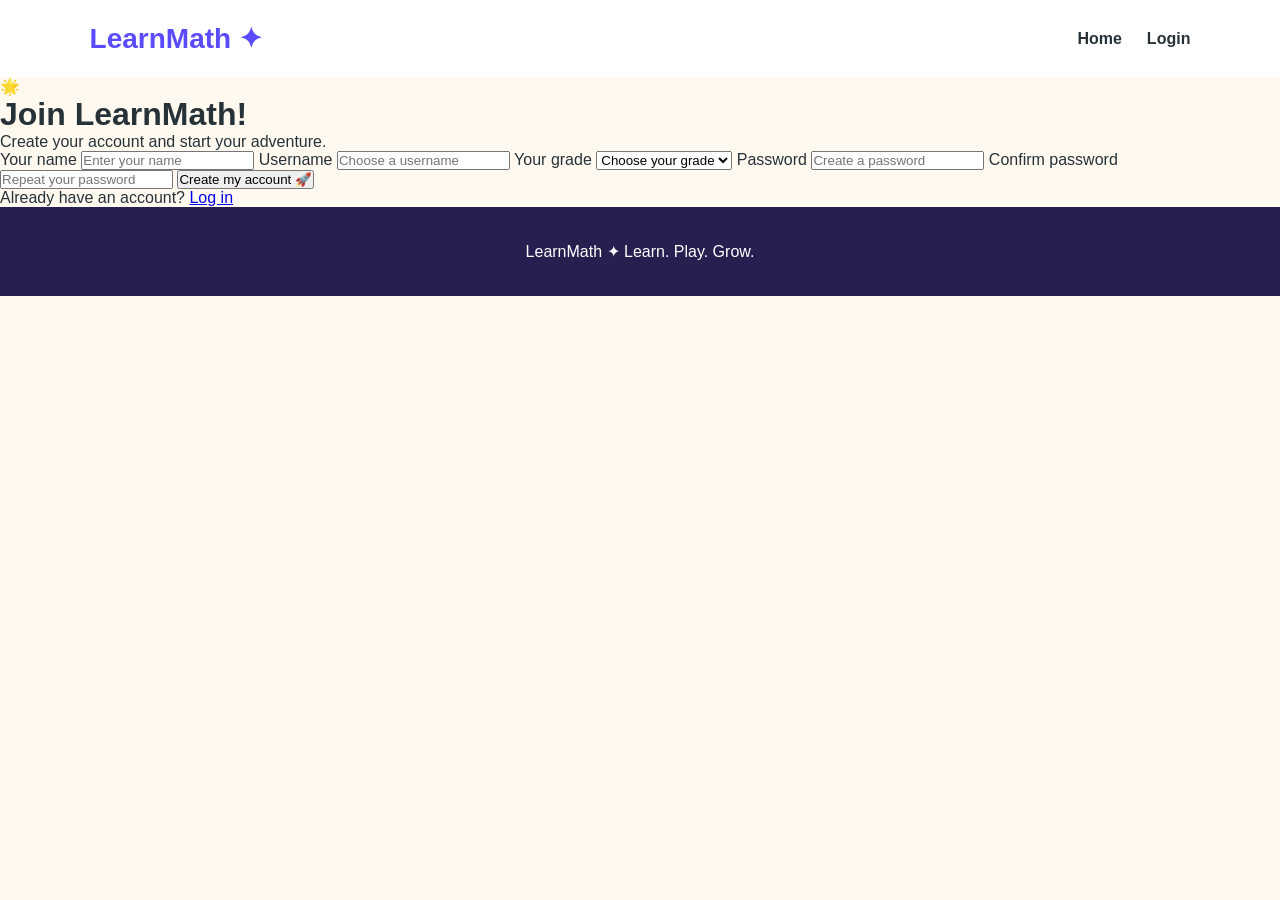
==== register.html @ 473c1a77 "Add register.html for account creation" ====
<!DOCTYPE html>
<html lang="en">
<head>
    <meta charset="UTF-8">
    <meta name="viewport" content="width=device-width, initial-scale=1.0">

    <title>Create Account — LearnMath</title>

    <link rel="stylesheet" href="style.css">
</head>

<body>

<header class="navbar">

    <div class="logo">
        LearnMath ✦
    </div>

    <div class="nav-links">
        <a href="index.html">Home</a>
        <a href="login.html">Login</a>
    </div>

</header>


<main class="login-page">

    <div class="login-card">

        <div class="login-icon">
            🌟
        </div>

        <h1>Join LearnMath!</h1>

        <p>Create your account and start your adventure.</p>


        <form>

            <label for="name">
                Your name
            </label>

            <input
                type="text"
                id="name"
                placeholder="Enter your name"
                required
            >


            <label for="username">
                Username
            </label>

            <input
                type="text"
                id="username"
                placeholder="Choose a username"
                required
            >


            <label for="grade">
                Your grade
            </label>

            <select id="grade" required>

                <option value="">
                    Choose your grade
                </option>

                <option value="1">
                    Grade 1
                </option>

                <option value="2">
                    Grade 2
                </option>

                <option value="3">
                    Grade 3
                </option>

                <option value="4">
                    Grade 4
                </option>

                <option value="5">
                    Grade 5
                </option>

                <option value="6">
                    Grade 6
                </option>

                <option value="7">
                    Grade 7
                </option>

                <option value="8">
                    Grade 8
                </option>

                <option value="9">
                    Grade 9
                </option>

                <option value="10">
                    Grade 10
                </option>

                <option value="11">
                    Grade 11
                </option>

                <option value="12">
                    Grade 12
                </option>

            </select>


            <label for="password">
                Password
            </label>

            <input
                type="password"
                id="password"
                placeholder="Create a password"
                required
            >


            <label for="confirm-password">
                Confirm password
            </label>

            <input
                type="password"
                id="confirm-password"
                placeholder="Repeat your password"
                required
            >


            <button type="submit">
                Create my account 🚀
            </button>

        </form>


        <p class="register-text">

            Already have an account?

            <a href="login.html">
                Log in
            </a>

        </p>

    </div>

</main>


<footer>
    LearnMath ✦ Learn. Play. Grow.
</footer>


</body>
</html>
---- style.css ----
* {
    margin: 0;
    padding: 0;
    box-sizing: border-box;
}

body {
    font-family: Arial, sans-serif;
    background: #fff9f0;
    color: #263238;
    overflow-x: hidden;
}

/* ===== NAVBAR ===== */

.navbar {
    display: flex;
    justify-content: space-between;
    align-items: center;
    padding: 22px 7%;
    background: white;
}

.logo {
    font-size: 28px;
    font-weight: 800;
    color: #5b4bff;
}

.nav-links {
    display: flex;
    gap: 25px;
    align-items: center;
}

.nav-links a {
    text-decoration: none;
    color: #263238;
    font-weight: 600;
}

.nav-button {
    background: #5b4bff;
    color: white !important;
    padding: 12px 22px;
    border-radius: 25px;
}

/* ===== HERO ===== */

.hero {
    min-height: 650px;
    padding: 70px 7%;
    display: flex;
    align-items: center;
    justify-content: space-between;
    gap: 50px;
}

.hero-text {
    max-width: 600px;
}

.hero-text h1 {
    font-size: clamp(45px, 6vw, 80px);
    line-height: 0.95;
    margin-bottom: 25px;
    color: #25204f;
}

.hero-text p {
    font-size: 20px;
    line-height: 1.6;
    color: #59636e;
    margin-bottom: 35px;
}

.hero-button {
    display: inline-block;
    background: #ff6b6b;
    color: white;
    text-decoration: none;
    padding: 17px 30px;
    border-radius: 35px;
    font-size: 18px;
    font-weight: 700;
    transition: 0.2s;
}

.hero-button:hover {
    transform: translateY(-4px);
}

/* ===== HERO ART ===== */

.hero-art {
    width: 430px;
    height: 430px;
    background: #ffe36e;
    border-radius: 45% 55% 50% 50%;
    display: flex;
    justify-content: center;
    align-items: center;
    font-size: 150px;
    transform: rotate(3deg);
    box-shadow: 15px 20px 0 #ffb84d;
}

/* ===== WORLDS ===== */

.worlds {
    padding: 80px 7%;
    background: white;
}

.section-title {
    text-align: center;
    font-size: 45px;
    margin-bottom: 50px;
    color: #25204f;
}

.world-grid {
    display: grid;
    grid-template-columns: repeat(3, 1fr);
    gap: 25px;
}

.world-card {
    padding: 35px;
    border-radius: 30px;
    min-height: 280px;
    display: flex;
    flex-direction: column;
    justify-content: space-between;
    transition: 0.25s;
}

.world-card:hover {
    transform: translateY(-10px) rotate(-1deg);
}

.world-card h3 {
    font-size: 28px;
    margin-bottom: 12px;
}

.world-card p {
    font-size: 17px;
    line-height: 1.5;
}

.world-icon {
    font-size: 70px;
}

/* Individual worlds */

.dream-world {
    background: #ffd6ec;
}

.racing-world {
    background: #cceeff;
}

.space-world {
    background: #ddd6ff;
}

/* ===== FOOTER ===== */

footer {
    padding: 35px 7%;
    text-align: center;
    background: #25204f;
    color: white;
}

/* ===== MOBILE ===== */

@media (max-width: 850px) {

    .hero {
        flex-direction: column;
        text-align: center;
        padding-top: 50px;
    }

    .hero-art {
        width: 300px;
        height: 300px;
        font-size: 100px;
    }

    .world-grid {
        grid-template-columns: 1fr;
    }

    .nav-links {
        gap: 12px;
    }

    .nav-links a {
        font-size: 14px;
    }
}

@media (max-width: 500px) {

    .navbar {
        padding: 18px 5%;
    }

    .logo {
        font-size: 22px;
    }

    .nav-links a:not(.nav-button) {
        display: none;
    }

    .hero {
        min-height: auto;
        padding: 50px 5%;
    }

    .hero-text h1 {
        font-size: 48px;
    }

    .hero-text p {
        font-size: 17px;
    }

    .hero-art {
        width: 240px;
        height: 240px;
        font-size: 80px;
    }

    .worlds {
        padding: 60px 5%;
    }

    .section-title {
        font-size: 35px;
    }
}
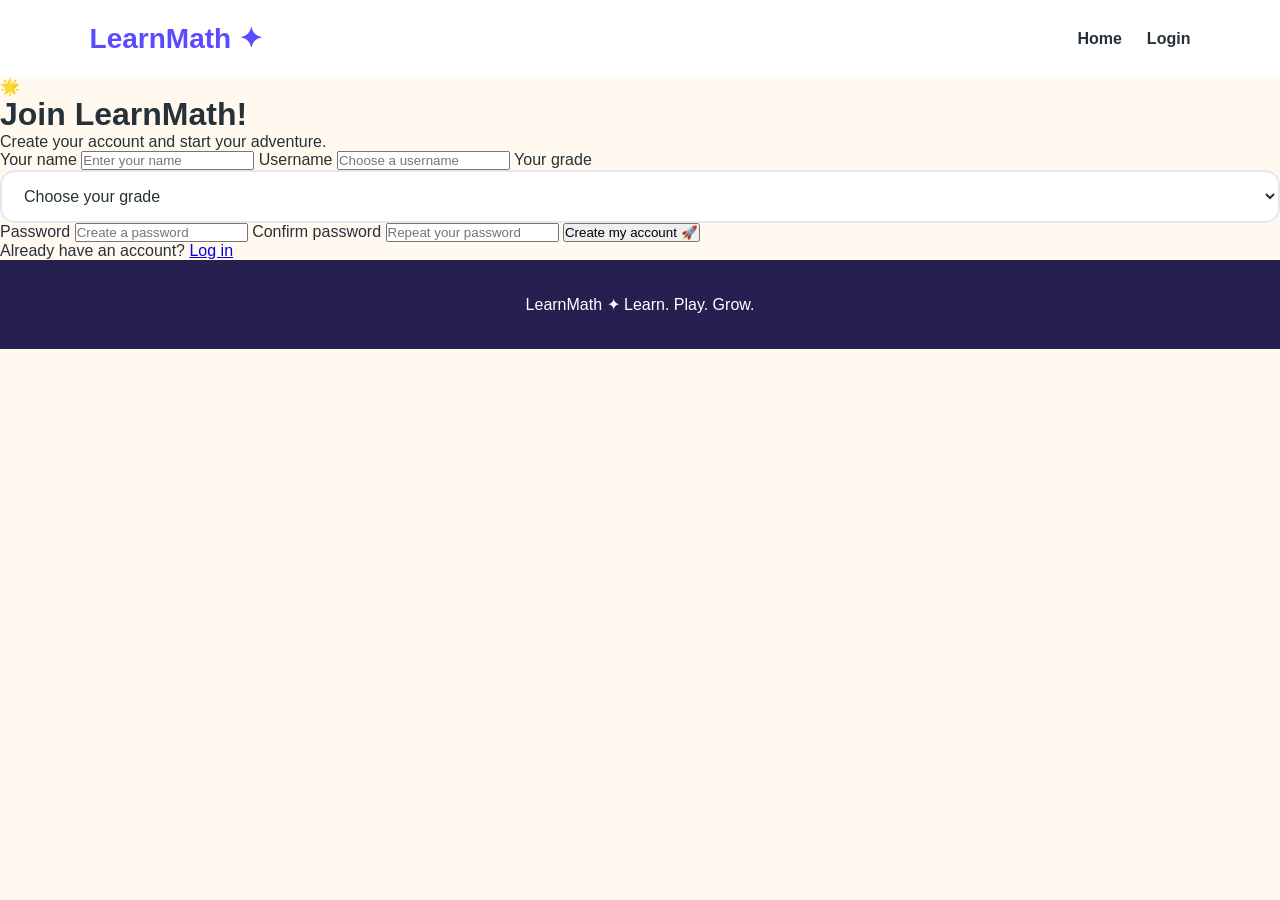
==== commit 2d52d24d: "Update register.html" ====
--- a/register.html
+++ b/register.html
@@ -38,7 +38,7 @@
         <p>Create your account and start your adventure.</p>
 
 
-        <form>
+        <form id="registerForm">
 
             <label for="name">
                 Your name
@@ -175,6 +175,7 @@
     LearnMath ✦ Learn. Play. Grow.
 </footer>
 
-
+<script src="js/auth.js"></script>
+    
 </body>
 </html>
--- a/style.css
+++ b/style.css
@@ -26,7 +26,22 @@
     font-weight: 800;
     color: #5b4bff;
 }
-
+/* ===== REGISTER ===== */
+
+.login-card select {
+    width: 100%;
+    padding: 15px 18px;
+    border: 2px solid #e8e5f0;
+    border-radius: 15px;
+    font-size: 16px;
+    background: white;
+    color: #263238;
+    outline: none;
+}
+
+.login-card select:focus {
+    border-color: #5b4bff;
+}
 .nav-links {
     display: flex;
     gap: 25px;
@@ -242,8 +257,429 @@
     .worlds {
         padding: 60px 5%;
     }
-
+/* ===== DASHBOARD ===== */
+
+.dashboard {
+    padding: 60px 7%;
+    background: #fff9f0;
+    min-height: 700px;
+}
+
+.welcome {
+    display: flex;
+    justify-content: space-between;
+    align-items: center;
+    background: white;
+    padding: 40px;
+    border-radius: 35px;
+    margin-bottom: 30px;
+}
+
+.small-title {
+    color: #5b4bff;
+    font-weight: 800;
+    letter-spacing: 1px;
+    margin-bottom: 10px;
+}
+
+.welcome h1 {
+    font-size: 40px;
+    color: #25204f;
+    margin-bottom: 12px;
+}
+
+.welcome p {
+    color: #69737d;
+    font-size: 18px;
+}
+
+.avatar {
+    font-size: 90px;
+    background: #ddd6ff;
+    width: 150px;
+    height: 150px;
+    border-radius: 50%;
+    display: flex;
+    justify-content: center;
+    align-items: center;
+}
+
+/* STATS */
+
+.stats {
+    display: grid;
+    grid-template-columns: repeat(3, 1fr);
+    gap: 20px;
+    margin-bottom: 30px;
+}
+
+.stat-card {
+    background: white;
+    padding: 25px;
+    border-radius: 25px;
+    text-align: center;
+}
+
+.stat-card span {
+    font-size: 35px;
+}
+
+.stat-card h2 {
+    font-size: 32px;
+    color: #25204f;
+    margin: 5px 0;
+}
+
+.stat-card p {
+    color: #69737d;
+}
+
+/* CONTINUE */
+
+.continue-card {
+    background: #cceeff;
+    padding: 40px;
+    border-radius: 35px;
+    display: flex;
+    justify-content: space-between;
+    align-items: center;
+    margin-bottom: 60px;
+}
+
+.continue-card h2 {
+    font-size: 32px;
+    color: #25204f;
+    margin-bottom: 10px;
+}
+
+.continue-card p {
+    color: #59636e;
+    margin-bottom: 15px;
+}
+
+.progress {
+    width: 100%;
+    max-width: 500px;
+    height: 14px;
+    background: white;
+    border-radius: 20px;
+    overflow: hidden;
+    margin: 20px 0 8px;
+}
+
+.progress-bar {
+    width: 60%;
+    height: 100%;
+    background: #5b4bff;
+    border-radius: 20px;
+}
+
+.progress-text {
+    font-size: 14px;
+}
+
+.lesson-icon {
+    font-size: 100px;
+}
+
+/* WORLDS */
+
+.dashboard-worlds h2 {
+    font-size: 36px;
+    color: #25204f;
+    margin-bottom: 30px;
+}
+
+
+/* MOBILE */
+
+@media (max-width: 700px) {
+
+    .welcome {
+        flex-direction: column;
+        text-align: center;
+        gap: 25px;
+    }
+
+    .welcome h1 {
+        font-size: 30px;
+    }
+
+    .stats {
+        grid-template-columns: 1fr;
+    }
+
+    .continue-card {
+        flex-direction: column;
+        gap: 30px;
+        text-align: center;
+    }
+
+    .dashboard {
+        padding: 40px 5%;
+    }
     .section-title {
         font-size: 35px;
     }
 }
+/* ===== LESSON ===== */
+
+.lesson-page {
+    min-height: 700px;
+    padding: 50px 7%;
+    background: #fff9f0;
+}
+
+.lesson-header {
+    display: flex;
+    justify-content: space-between;
+    align-items: center;
+    margin-bottom: 35px;
+}
+
+.lesson-header h1 {
+    font-size: 42px;
+    color: #25204f;
+}
+
+.xp-counter {
+    background: #ffe36e;
+    padding: 14px 22px;
+    border-radius: 25px;
+    font-weight: 800;
+    font-size: 18px;
+}
+
+.question-card {
+    max-width: 850px;
+    margin: auto;
+    background: white;
+    padding: 50px;
+    border-radius: 35px;
+    text-align: center;
+    box-shadow: 0 15px 45px rgba(37, 32, 79, 0.1);
+}
+
+.question-number {
+    color: #69737d;
+    font-weight: 700;
+}
+
+.math-problem {
+    font-size: 70px;
+    font-weight: 900;
+    color: #25204f;
+    margin: 35px 0 15px;
+}
+
+.choose-text {
+    color: #69737d;
+    font-size: 18px;
+    margin-bottom: 30px;
+}
+
+.answers {
+    display: grid;
+    grid-template-columns: repeat(2, 1fr);
+    gap: 18px;
+}
+
+.answer {
+    padding: 20px;
+    border: 3px solid #e8e5f0;
+    background: white;
+    border-radius: 20px;
+    font-size: 24px;
+    font-weight: 800;
+    color: #25204f;
+    cursor: pointer;
+    transition: 0.2s;
+}
+
+.answer:hover {
+    transform: translateY(-4px);
+    border-color: #5b4bff;
+    background: #f5f3ff;
+}
+
+.answer:disabled {
+    cursor: default;
+    opacity: 0.8;
+}
+
+.feedback {
+    min-height: 35px;
+    margin: 25px 0 10px;
+    font-size: 20px;
+    font-weight: 800;
+}
+
+.feedback.correct {
+    color: #28a745;
+}
+
+.feedback.wrong {
+    color: #ff6b6b;
+}
+
+.next-button {
+    margin-top: 10px;
+    padding: 15px 30px;
+    border: none;
+    border-radius: 25px;
+    background: #5b4bff;
+    color: white;
+    font-size: 17px;
+    font-weight: 700;
+    cursor: pointer;
+}
+
+.lesson-progress {
+    max-width: 850px;
+    margin: 30px auto;
+}
+
+.completion-icon {
+    font-size: 90px;
+}
+
+.completion h1 {
+    font-size: 40px;
+    color: #25204f;
+    margin: 15px 0;
+}
+
+.completion p {
+    font-size: 19px;
+    color: #69737d;
+    margin-bottom: 25px;
+}
+
+.final-xp {
+    font-size: 28px;
+    font-weight: 800;
+    margin-bottom: 30px;
+}
+
+
+@media (max-width: 650px) {
+
+    .lesson-header {
+        flex-direction: column;
+        align-items: flex-start;
+        gap: 20px;
+    }
+
+    .lesson-header h1 {
+        font-size: 32px;
+    }
+
+    .question-card {
+        padding: 30px 20px;
+    }
+
+    .math-problem {
+        font-size: 50px;
+    }
+
+    .answers {
+        grid-template-columns: 1fr;
+    }
+}
+/* ===== COURSES ===== */
+
+.courses-page {
+    min-height: 750px;
+    padding: 60px 7%;
+    background: #fff9f0;
+}
+
+.courses-intro {
+    text-align: center;
+    margin-bottom: 60px;
+}
+
+.courses-intro h1 {
+    font-size: 50px;
+    color: #25204f;
+    margin: 10px 0;
+}
+
+.courses-intro p:last-child {
+    color: #69737d;
+    font-size: 19px;
+}
+
+.grade-section {
+    margin-bottom: 60px;
+}
+
+.grade-section > h2 {
+    font-size: 30px;
+    color: #25204f;
+    margin-bottom: 25px;
+}
+
+.grade-grid {
+    display: grid;
+    grid-template-columns: repeat(4, 1fr);
+    gap: 20px;
+}
+
+.grade-card {
+    background: white;
+    padding: 30px 20px;
+    border-radius: 28px;
+    text-align: center;
+    text-decoration: none;
+    color: #25204f;
+    box-shadow: 0 10px 30px rgba(37, 32, 79, 0.07);
+    transition: 0.2s;
+}
+
+.grade-card:hover {
+    transform: translateY(-8px);
+    box-shadow: 0 15px 35px rgba(37, 32, 79, 0.13);
+}
+
+.grade-card span {
+    display: block;
+    font-size: 50px;
+    margin-bottom: 15px;
+}
+
+.grade-card h3 {
+    font-size: 24px;
+    margin-bottom: 8px;
+}
+
+.grade-card p {
+    color: #69737d;
+    font-size: 15px;
+}
+
+
+@media (max-width: 900px) {
+
+    .grade-grid {
+        grid-template-columns: repeat(2, 1fr);
+    }
+
+}
+
+
+@media (max-width: 500px) {
+
+    .courses-page {
+        padding: 45px 5%;
+    }
+
+    .courses-intro h1 {
+        font-size: 38px;
+    }
+
+    .grade-grid {
+        grid-template-columns: 1fr;
+    }
+
+}
